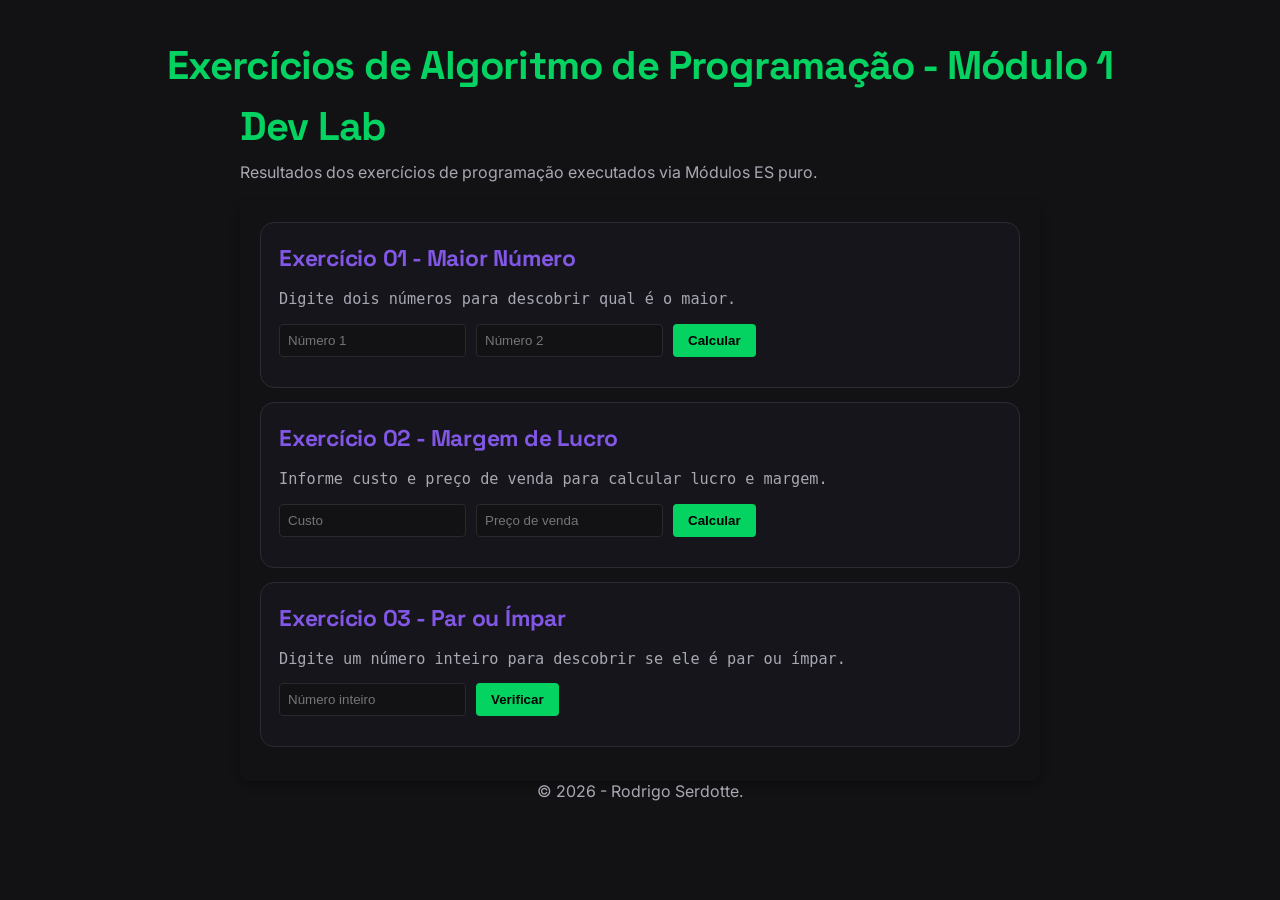
==== module 1/index.html @ 32d65b50 "first commit" ====
<!DOCTYPE html>
<html lang="en">
<head>
    <meta charset="UTF-8">
    <meta name="viewport" content="width=device-width, initial-scale=1.0">
    <title>Algoritmo de Programação - Exercícios Módulo 1</title>
    <link rel="stylesheet" href="./styles/style.css">
    <script type="module" src="./js/main.js"></script>
</head>
<body>
    <header>
            <h1>Exercícios de Algoritmo de Programação - Módulo 1</h1>
    </header>        
    <main>
        <h1>Dev Lab</h1>
        <p>Resultados dos exercícios de programação executados via Módulos ES puro.</p>
        
        <div id="output">Carregando módulos...</div>
    </main>
    <footer>
        <p>&copy; 2026 - Rodrigo Serdotte.</p>   
        
    </footer>   

  

</body>
</html>
---- module 1/styles/style.css ----
@import url('https://fonts.googleapis.com/css2?family=Inter:wght@400;500;600;700&family=Space+Grotesk:wght@500;700&display=swap');

/* Reset básico */
* {
    box-sizing: border-box;
    margin: 0;
    padding: 0;
}

body {
    font-family: 'Inter', 'Segoe UI', Tahoma, Geneva, Verdana, sans-serif;
    background-color: #121214;
    color: #e1e1e6;
    padding: 40px;
    display: flex;
    flex-direction: column;
    align-items: center;
}

main {
    width: 100%;
    max-width: 800px;
}

h1 {
    font-family: 'Space Grotesk', 'Inter', sans-serif;
    font-size: 2.5rem;
    margin-bottom: 10px;
    color: #04d361;
    letter-spacing: -0.02em;
}

p {
    color: #a8a8b3;
    margin-bottom: 20px;
}

/* Painel de Output (Estilo Terminal) */
#output {

    border-radius: 8px;
    padding: 20px;
    font-family: 'Fira Code', Consolas, Monaco, monospace;
    font-size: 0.95rem;
    line-height: 1.6;
    white-space: pre-wrap;
    box-shadow: 0 4px 10px rgba(0, 0, 0, 0.3);
}

/* Estilização interna dos blocos de exercícios que JavaScript vai injetar */
.bloco-exercicio {
    background: #15151b;
    border: 1px solid #2b2b35;
    border-radius: 14px;
    padding: 18px;
    margin-bottom: 14px;
}

.titulo-ex {
    font-family: 'Space Grotesk', 'Inter', sans-serif;
    color: #8257e5;
    font-weight: bold;
    display: block;
    margin-bottom: 8px;
    letter-spacing: -0.01em;
}

.conteudo-exercicio {
    margin-top: 10px;
}

.descricao-ex {
    margin-bottom: 12px;
}

.controles-exercicio {
    display: flex;
    flex-wrap: wrap;
    gap: 10px;
    margin-bottom: 12px;
}

.campo-numerico {
    min-width: 100px;
    padding: 8px;
    border-radius: 4px;
    border: 1px solid #29292e;
    background: #121214;
    color: #fff;
}

.campo-numerico:focus {
    outline: none;
    border-color: #04d361;
}

.botao-exercicio {
    padding: 8px 15px;
    border-radius: 4px;
    border: none;
    background: #04d361;
    color: #000;
    font-weight: bold;
    cursor: pointer;
}

.botao-exercicio:hover {
    filter: brightness(0.9);
}

.resultado-exercicio {
    margin-bottom: 0;
    font-weight: bold;
}

.resultado-exercicio.sucesso {
    color: #04d361;
}

.resultado-exercicio.erro {
    color: #ff5555;
}

@media (max-width: 600px) {
    body {
        padding: 20px;
    }

    h1 {
        font-size: 1.5rem;
        text-align: center;
    }

    p {
        text-align: center;
    }

    .titulo-ex {
        font-size: 1.2rem;
        text-align: center;
    }

    .descricao-ex {
        text-align: justify;
    }

    .controles-exercicio {
        flex-direction: column;
    }

    .campo-numerico,
    .botao-exercicio {
        width: 50%;
    }
}
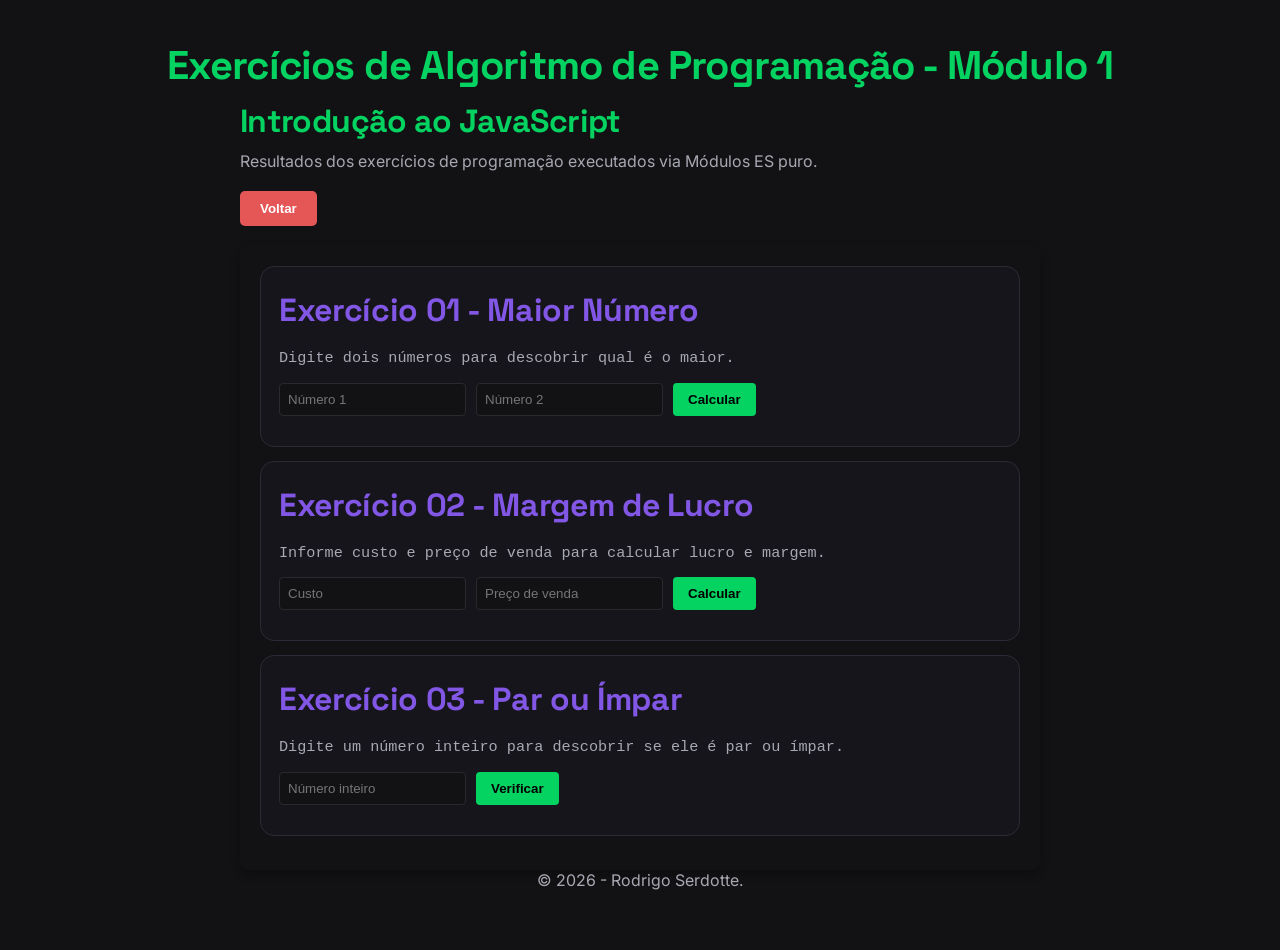
==== commit 761f515d: "02 - Ajuste da tela inicial para o Curso" ====
--- a/module 1/index.html
+++ b/module 1/index.html
@@ -12,14 +12,15 @@
             <h1>Exercícios de Algoritmo de Programação - Módulo 1</h1>
     </header>        
     <main>
-        <h1>Dev Lab</h1>
+        <h2>Introdução ao JavaScript</h2>
         <p>Resultados dos exercícios de programação executados via Módulos ES puro.</p>
+        <button id="botao_voltar">Voltar</button>
         
         <div id="output">Carregando módulos...</div>
     </main>
     <footer>
         <p>&copy; 2026 - Rodrigo Serdotte.</p>   
-        
+
     </footer>   
 
   
--- a/module 1/styles/style.css
+++ b/module 1/styles/style.css
@@ -30,8 +30,27 @@
     letter-spacing: -0.02em;
 }
 
+h2 {
+    font-family: 'Space Grotesk', 'Inter', sans-serif;
+    font-size: 2rem;
+    margin-bottom: 10px;
+    color: #04d361;
+    letter-spacing: -0.02em;
+}
+
 p {
     color: #a8a8b3;
+    margin-bottom: 20px;
+}
+
+#botao_voltar {
+    padding: 10px 20px;
+    border-radius: 5px;
+    border: none;
+    background-color: #e55757;
+    color: #fff;
+    font-weight: bold;
+    cursor: pointer;
     margin-bottom: 20px;
 }
 
@@ -135,6 +154,10 @@
         text-align: center;
     }
 
+    h2 {
+        font-size: 1.2rem;
+        text-align: center;
+    }
     .titulo-ex {
         font-size: 1.2rem;
         text-align: center;
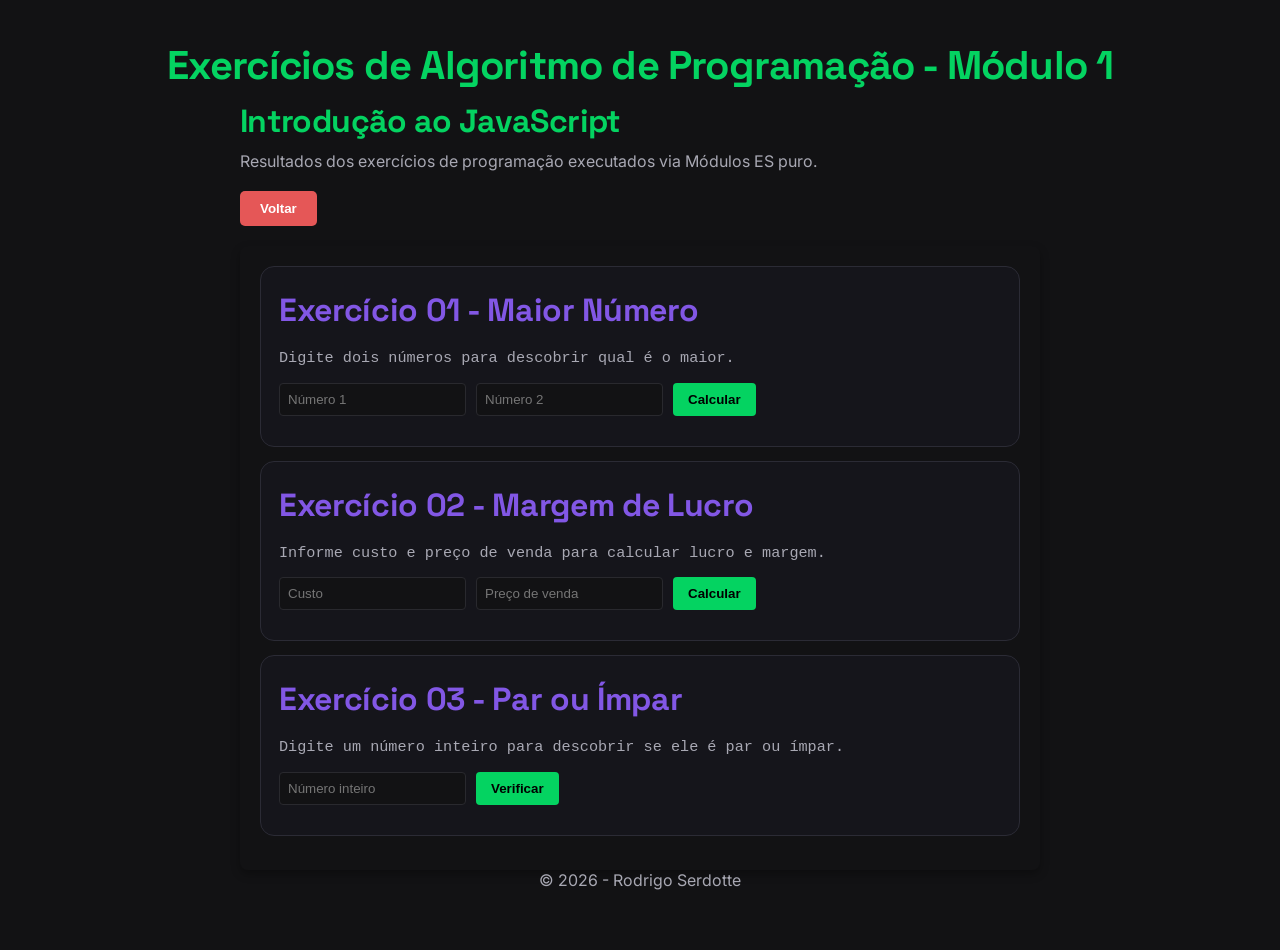
==== commit 44edfe6a: "1" ====
--- a/module 1/index.html
+++ b/module 1/index.html
@@ -19,7 +19,7 @@
         <div id="output">Carregando módulos...</div>
     </main>
     <footer>
-        <p>&copy; 2026 - Rodrigo Serdotte.</p>   
+        <p>&copy; 2026 - Rodrigo Serdotte</p>   
 
     </footer>   
 
